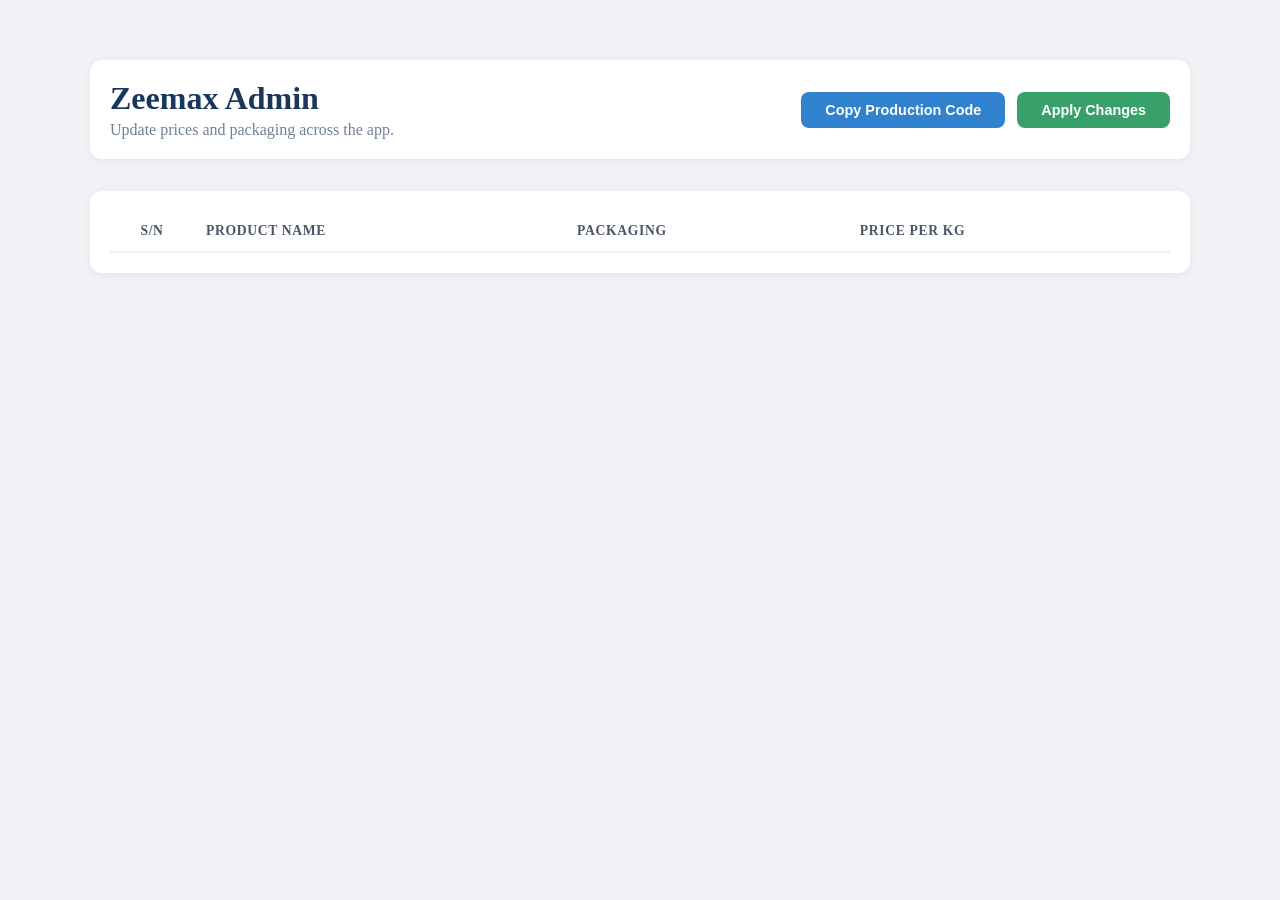
==== admin.html @ 17791daa "Move admin.html to root directory" ====
<!DOCTYPE html>
<html lang="en">
<head>
    <meta charset="UTF-8">
    <meta name="viewport" content="width=device-width, initial-scale=1.0">
    <title>Zeemax Admin - Price Manager</title>
    <link rel="stylesheet" href="styles.css">
    <style>
        body { padding-top: 2rem !important; background: #f0f2f5; }
        .admin-wrap { max-width: 1100px; margin: 0 auto; padding: 20px; }
        .admin-header { display: flex; justify-content: space-between; align-items: center; margin-bottom: 2rem; background: white; padding: 20px; border-radius: 12px; box-shadow: 0 2px 10px rgba(0,0,0,0.05); }
        .admin-table-container { background: white; padding: 20px; border-radius: 12px; box-shadow: 0 2px 10px rgba(0,0,0,0.05); overflow-x: auto; }
        table { width: 100%; border-collapse: collapse; }
        th { text-align: left; padding: 12px; border-bottom: 2px solid #edf2f7; color: #4a5568; font-size: 0.85rem; text-transform: uppercase; letter-spacing: 0.05em; }
        td { padding: 12px; border-bottom: 1px solid #edf2f7; vertical-align: middle; }
        .input-edit { width: 100%; padding: 8px 12px; border: 1px solid #e2e8f0; border-radius: 6px; font-size: 0.9rem; transition: border-color 0.2s; }
        .input-edit:focus { border-color: #3182ce; outline: none; box-shadow: 0 0 0 3px rgba(66, 153, 225, 0.15); }
        .admin-btns { display: flex; gap: 12px; }
        .btn { padding: 10px 24px; border-radius: 8px; font-weight: 700; cursor: pointer; transition: all 0.2s; border: none; font-size: 0.9rem; }
        .btn-save { background: #38a169; color: white; }
        .btn-save:hover { background: #2f855a; transform: translateY(-1px); }
        .btn-export { background: #3182ce; color: white; }
        .btn-export:hover { background: #2b6cb0; transform: translateY(-1px); }
    </style>
</head>
<body>
    <div class="admin-wrap">
        <header class="admin-header">
            <div>
                <h1 style="color: #1a365d; margin: 0;">Zeemax Admin</h1>
                <p style="color: #718096; margin: 4px 0 0;">Update prices and packaging across the app.</p>
            </div>
            <div class="admin-btns">
                <button id="export-btn" class="btn btn-export">Copy Production Code</button>
                <button id="save-btn" class="btn btn-save">Apply Changes</button>
            </div>
        </header>

        <div class="admin-table-container">
            <table>
                <thead>
                    <tr>
                        <th style="width: 60px; text-align: center;">S/N</th>
                        <th style="width: 35%;">Product Name</th>
                        <th>Packaging</th>
                        <th>Price per KG</th>
                    </tr>
                </thead>
                <tbody id="admin-list"></tbody>
            </table>
        </div>
    </div>
    <script type="module" src="admin.js"></script>
</body>
</html>
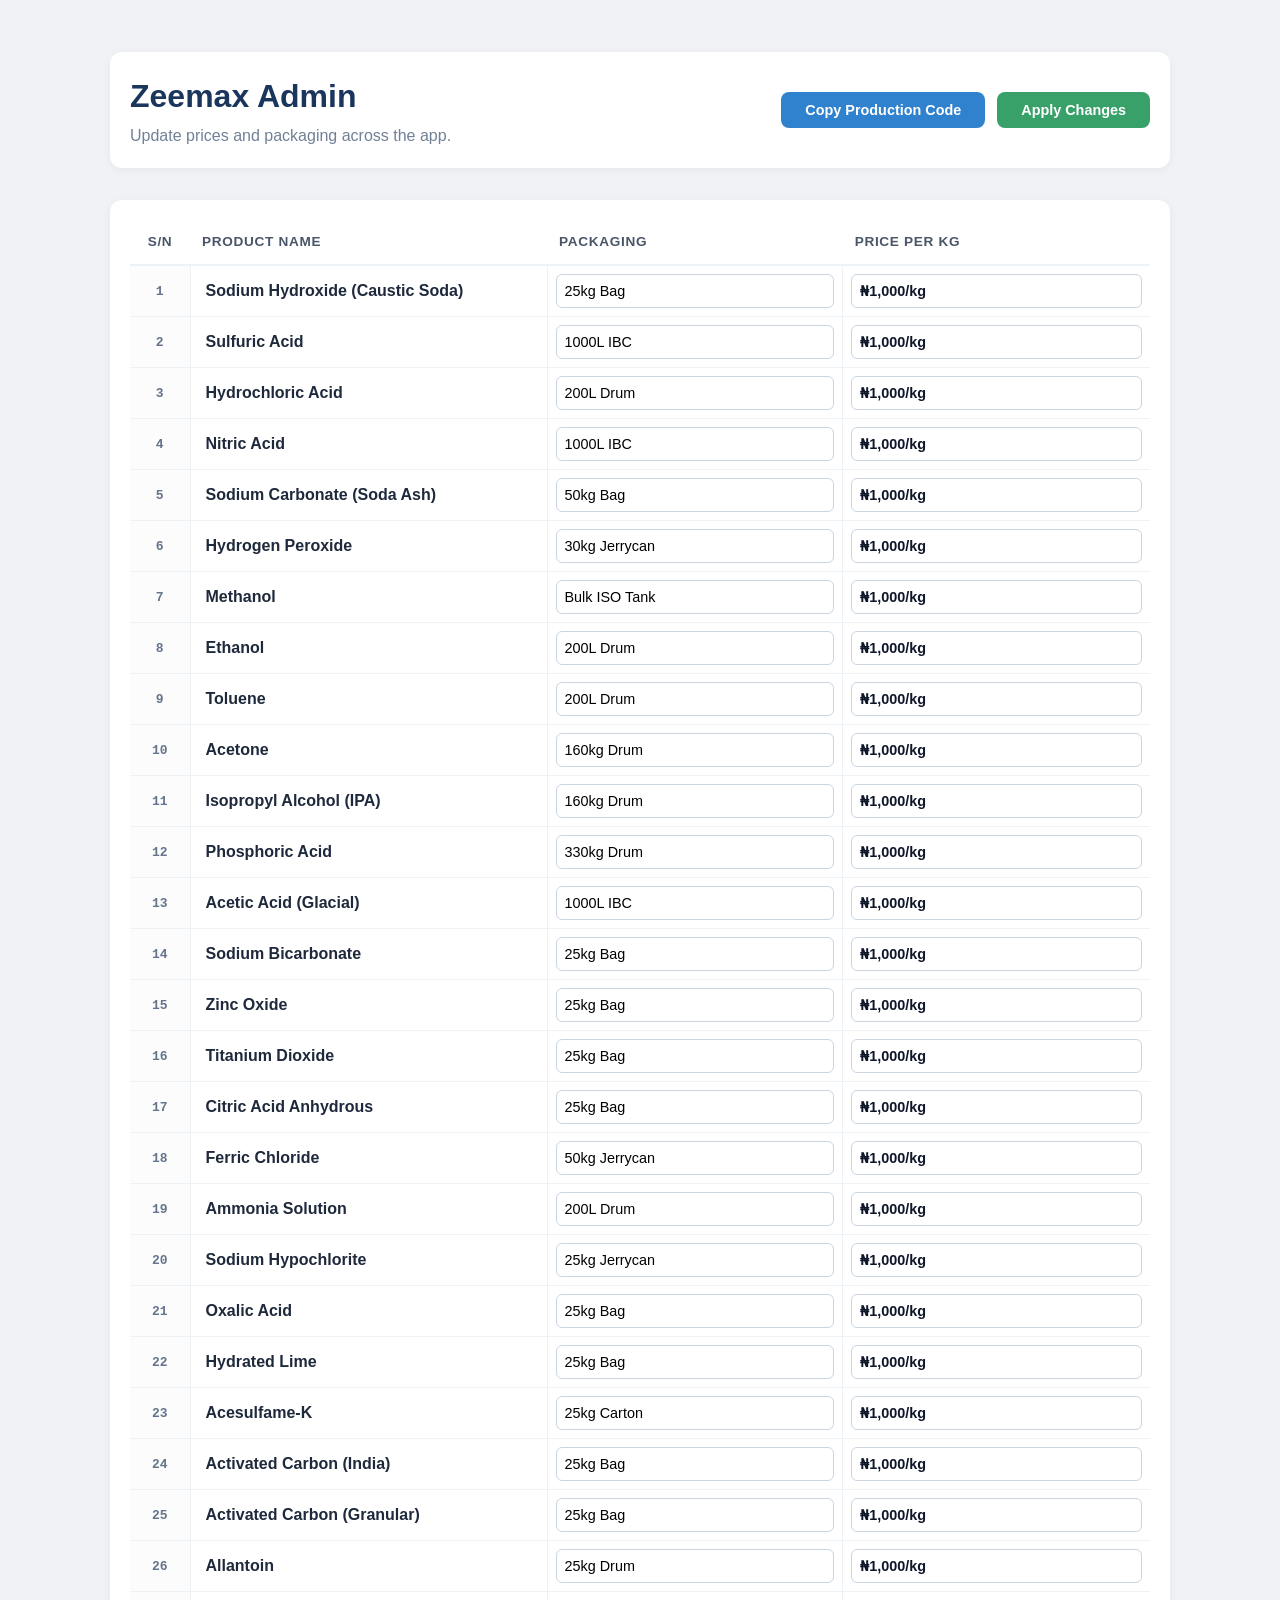
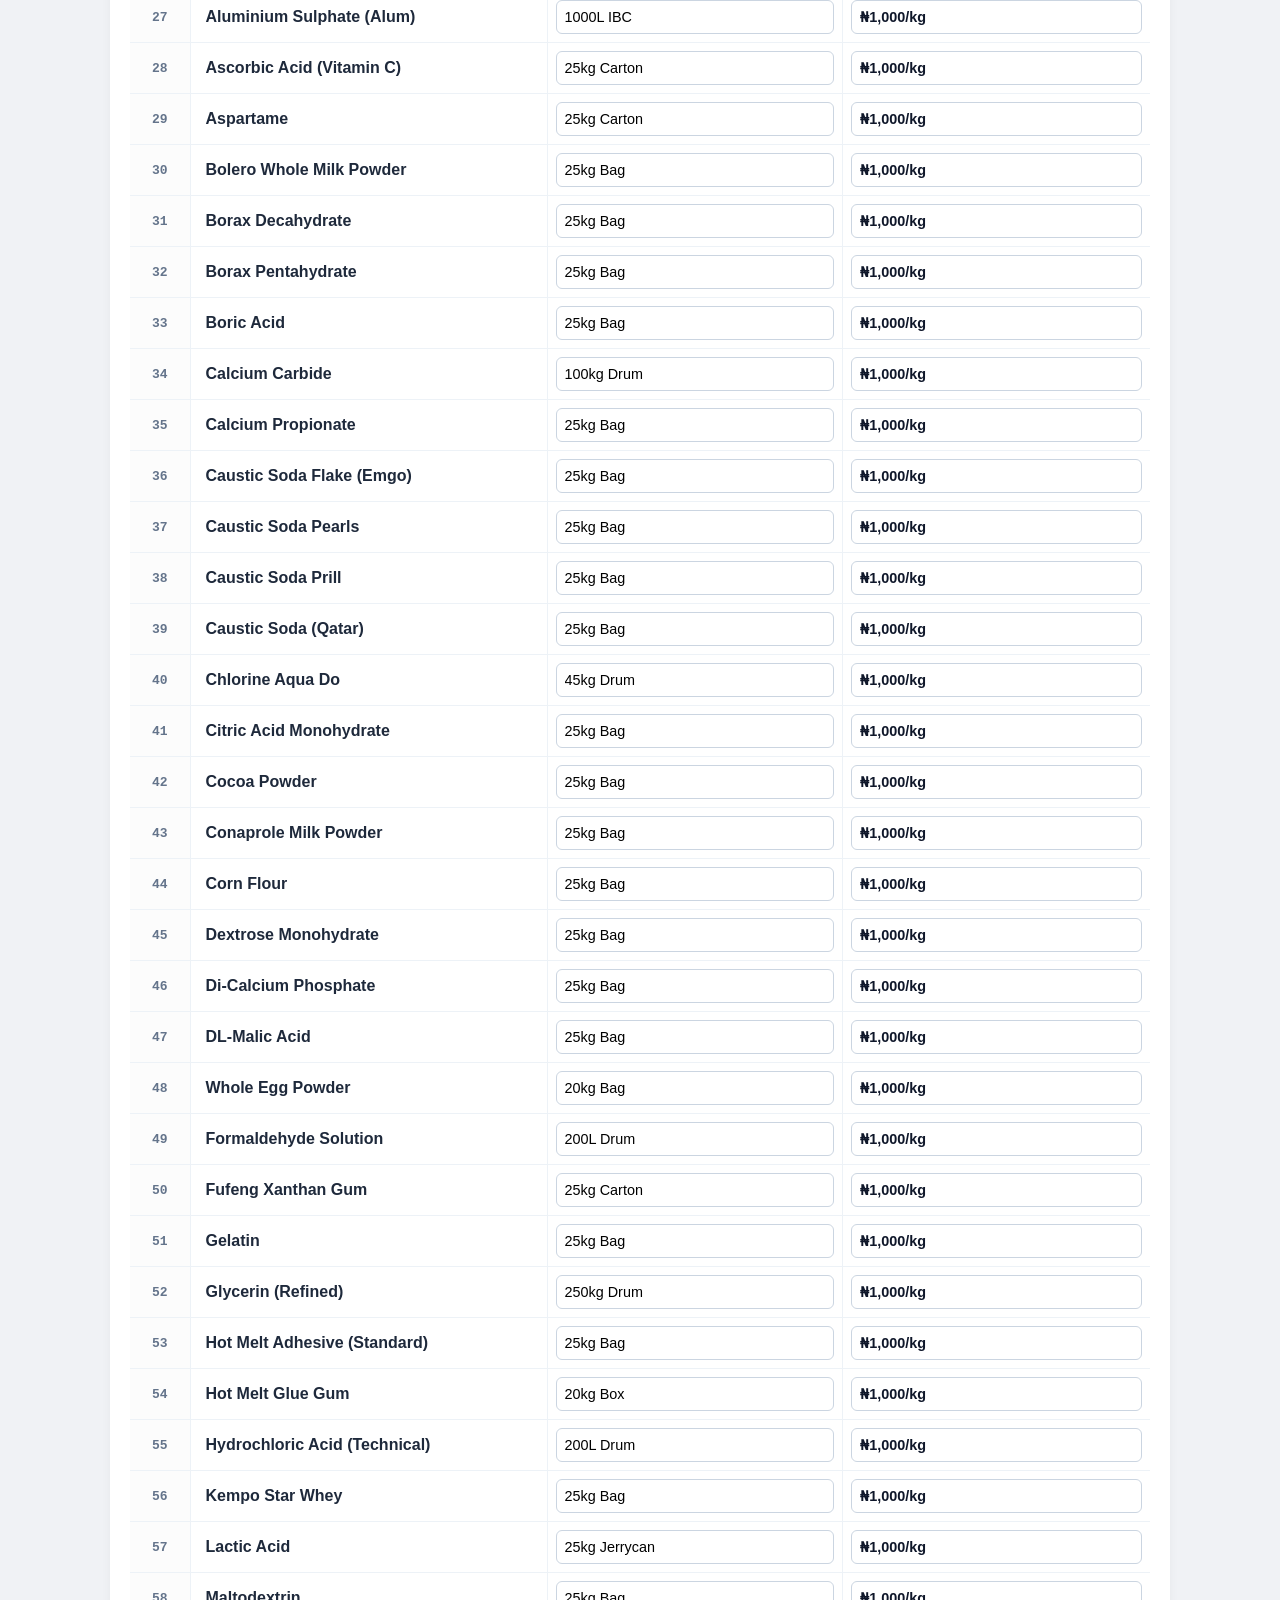
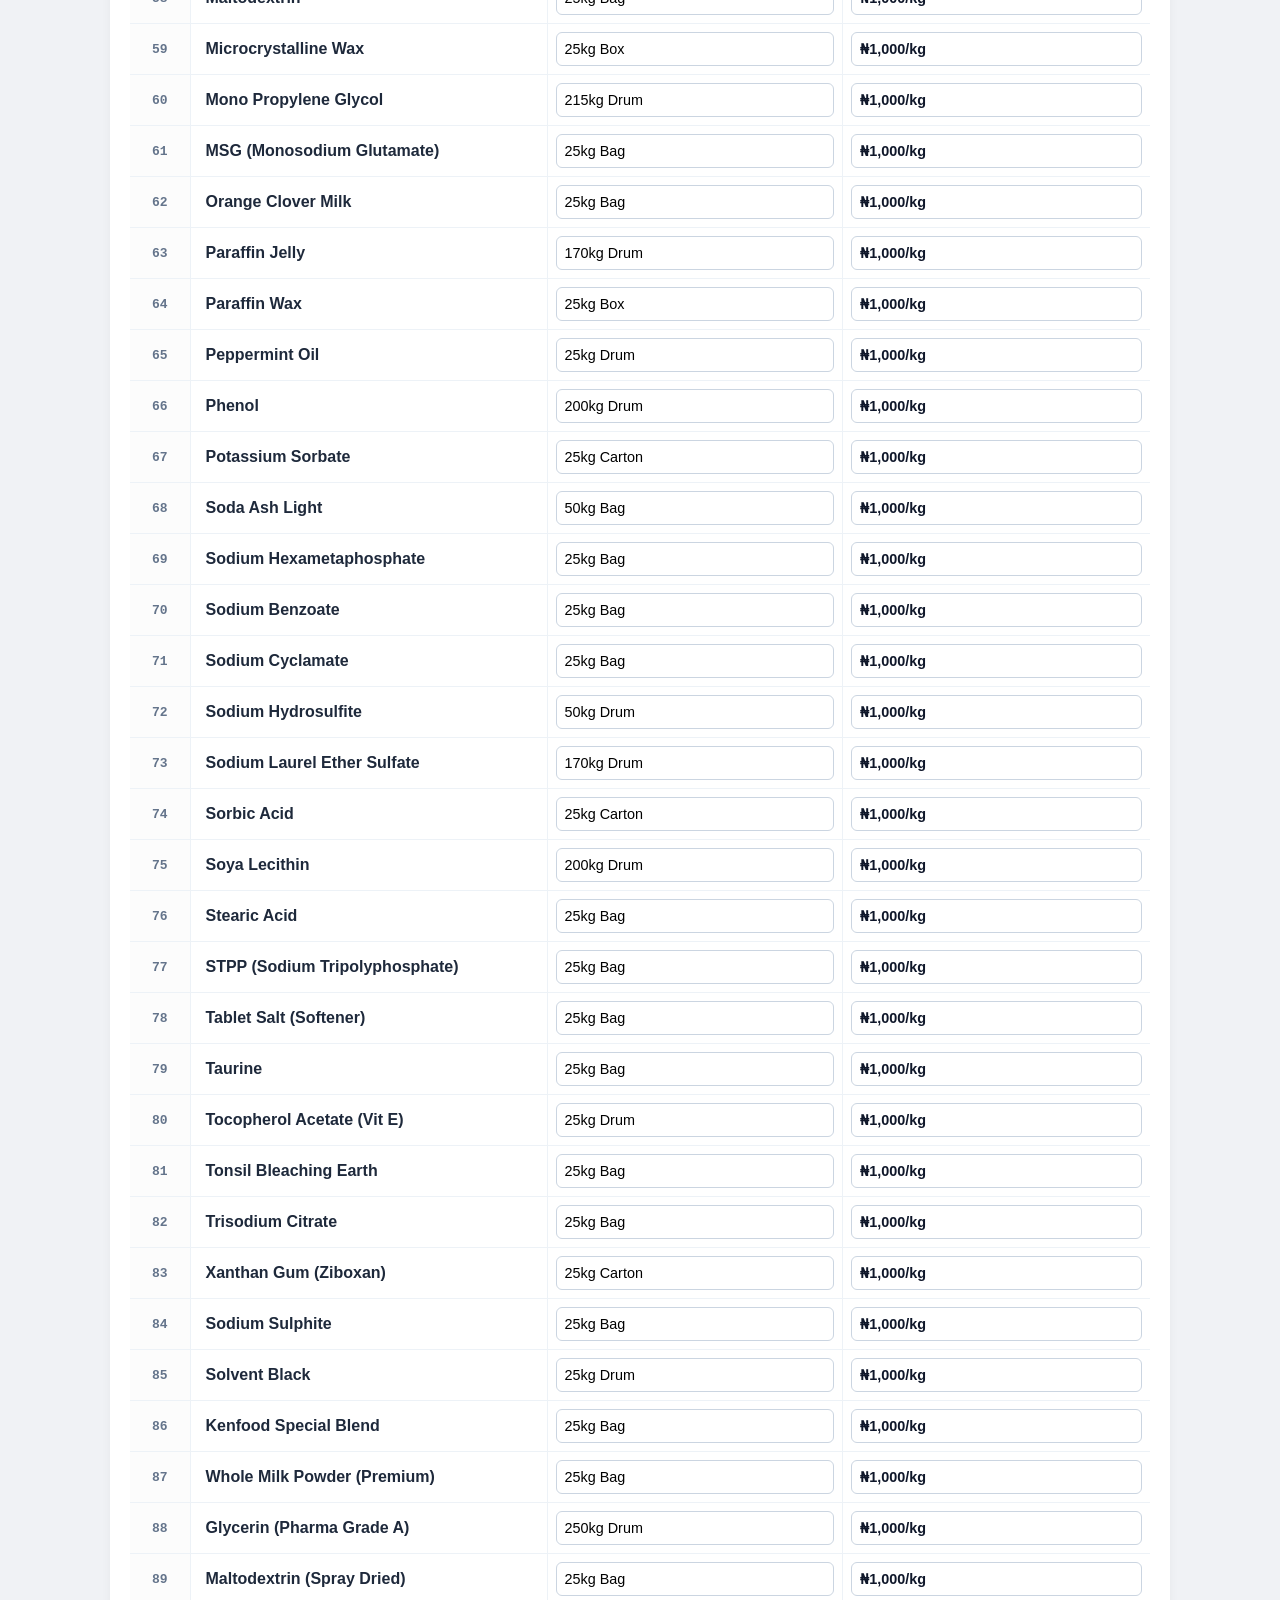
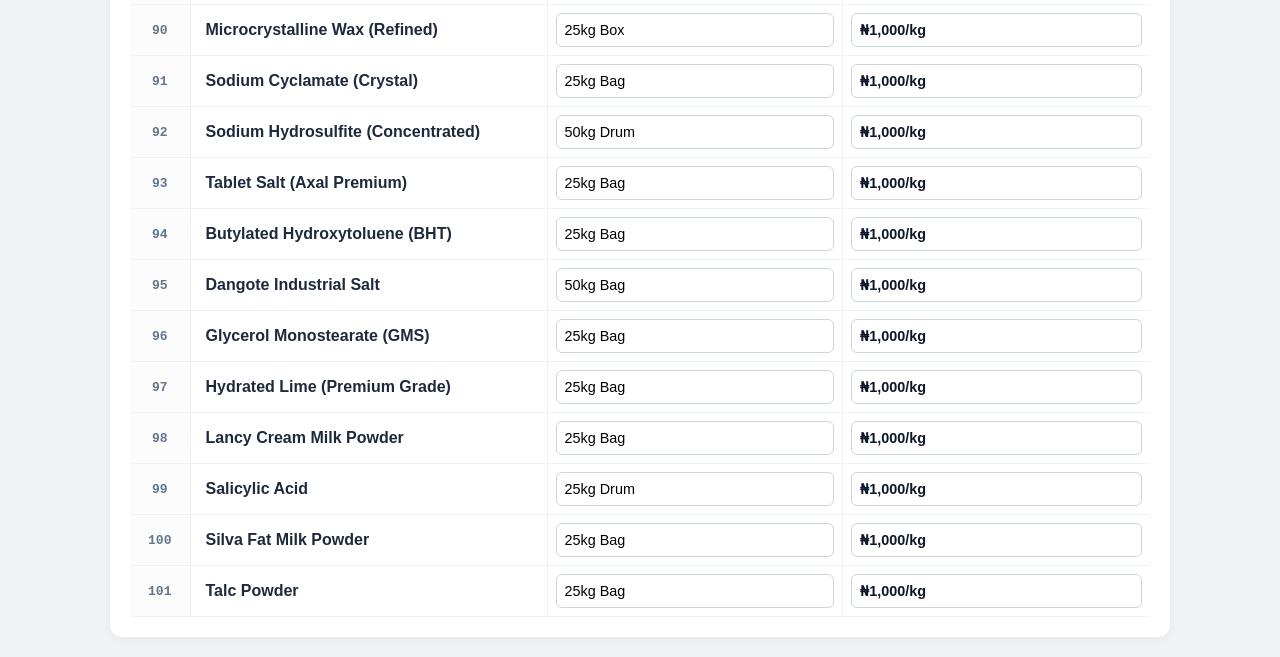
==== commit acc5061c: "admin reponsive" ====
--- a/admin.html
+++ b/admin.html
@@ -4,7 +4,7 @@
     <meta charset="UTF-8">
     <meta name="viewport" content="width=device-width, initial-scale=1.0">
     <title>Zeemax Admin - Price Manager</title>
-    <link rel="stylesheet" href="styles.css">
+    <link rel="stylesheet" href="./src/styles.css">
     <style>
         body { padding-top: 2rem !important; background: #f0f2f5; }
         .admin-wrap { max-width: 1100px; margin: 0 auto; padding: 20px; }
@@ -21,6 +21,57 @@
         .btn-save:hover { background: #2f855a; transform: translateY(-1px); }
         .btn-export { background: #3182ce; color: white; }
         .btn-export:hover { background: #2b6cb0; transform: translateY(-1px); }
+
+        /* Responsive Styles */
+        @media (max-width: 768px) {
+            .admin-header { 
+                flex-direction: column; 
+                align-items: stretch; 
+                text-align: center; 
+                gap: 1.5rem; 
+            }
+            .admin-btns { flex-direction: column; }
+            .btn { width: 100%; }
+            .admin-wrap { padding: 10px; }
+            .admin-table-container { padding: 12px; }
+            
+            /* Stacked Table Layout for Mobile */
+            table, thead, tbody, th, td, tr { display: block; }
+            thead tr { position: absolute; top: -9999px; left: -9999px; }
+            tr { 
+                border: 1px solid #e2e8f0; 
+                border-radius: 12px; 
+                margin-bottom: 1.5rem; 
+                background: white; 
+                overflow: hidden; 
+                box-shadow: 0 2px 8px rgba(0,0,0,0.04);
+            }
+            td { 
+                border: none !important; 
+                border-bottom: 1px solid #edf2f7 !important; 
+                position: relative; 
+                padding: 12px 15px 12px 40% !important; 
+                text-align: right !important;
+                min-height: 48px;
+                width: auto !important;
+                display: flex;
+                align-items: center;
+                justify-content: flex-end;
+            }
+            td:last-child { border-bottom: none !important; }
+            td:before { 
+                content: attr(data-label); 
+                position: absolute; 
+                left: 15px; 
+                width: 35%; 
+                text-align: left; 
+                font-weight: 800; 
+                color: #718096;
+                font-size: 0.65rem;
+                text-transform: uppercase;
+                letter-spacing: 0.05em;
+            }
+        }
     </style>
 </head>
 <body>
@@ -50,6 +101,6 @@
             </table>
         </div>
     </div>
-    <script type="module" src="admin.js"></script>
+    <script type="module" src="./src/admin.js"></script>
 </body>
 </html>
--- a/src/styles.css
+++ b/src/styles.css
@@ -0,0 +1,2459 @@
+ html {
+     scroll-behavior: smooth;
+ }
+
+ :root {
+     --primary-blue: #163352;
+     --accent-cyan: #00d4ff;
+     --text-light: #f8f9fa;
+     --text-dark: #333333;
+     --overlay-color: rgba(22, 51, 82, 0.85);
+     --navbar-dark: #33608b;
+     --ticker-bg: #163352;
+     --font-mono: 'SFMono-Regular', Consolas, 'Liberation Mono', Menlo, Courier, monospace;
+     /* New variable for monospace font */
+     --ticker-height: 2.22rem;
+     /* Desktop: 12px top + 0.72rem content + 12px bottom = 35.52px = 2.22rem */
+     --navbar-initial-height: 4.8rem;
+     /* Default initial height of the navbar for desktop */
+     --navbar-mobile-height: 4rem;
+     /* Adjusted for 2rem hamburger icon + padding */
+     --transition-speed: 0.3s;
+     --primary-color: #0f4c81;
+     --primary: #0f4c81;
+     /* Trustworthy industrial blue */
+     --accent-color: #00b4d8;
+     --text-main: #1e293b;
+     --text-muted: #64748b;
+     --bg-light: #f8fafc;
+     --card-bg: #ffffff;
+     --border-radius: 12px;
+     --transition: all 0.3s ease;
+     --border: #e2e8f0;
+     --amber: #f5a623;
+     --red: #ff4444;
+     --acid: #00f5ff;
+     --focus-ring: rgba(15, 76, 129, 0.2);
+ }
+
+ /* Base Reset */
+ * {
+     margin: 0;
+     padding: 0;
+     box-sizing: border-box;
+     font-family: 'Segoe UI', Roboto, Helvetica, Arial, sans-serif;
+ }
+
+ body {
+     background-color: var(--text-light);
+     color: var(--text-dark);
+     /* Adjusted to match the -1px overlap of the navbar to prevent white gaps */
+     padding-top: calc(var(--ticker-height) + var(--navbar-initial-height) - 1px);
+     overflow-x: hidden;
+     line-height: 1.5;
+     -webkit-font-smoothing: antialiased;
+ }
+
+ /* =========================================
+           Ticker Styles
+    ========================================= */
+ .ticker {
+     position: fixed;
+     top: 0;
+     left: 0;
+     width: 100%;
+     background: var(--ticker-bg);
+     /* The background color of the ticker */
+     /* Removed border-bottom to eliminate the line between ticker and navbar */
+     padding: 12px 0;
+     /* Desktop: 12px top and bottom */
+     overflow: hidden;
+     backdrop-filter: blur(14px);
+     z-index: 1001;
+     /* Ensure ticker is above the navbar */
+ }
+
+ .ticker-track {
+     display: flex;
+     gap: 0;
+     /* Gap is handled by ticker-item padding */
+     white-space: nowrap;
+     animation: tickerScroll 25s linear infinite;
+ }
+
+ .ticker-item {
+     display: flex;
+     align-items: center;
+     gap: 24px;
+     padding: 0 32px;
+     flex-shrink: 0;
+     /* Prevent items from shrinking */
+     font-family: var(--font-mono);
+     font-size: 0.72rem;
+     letter-spacing: 0.1em;
+     text-transform: uppercase;
+     color: var(--accent-cyan);
+     /* Using the existing accent color */
+     line-height: 1;
+     /* Ensure consistent content height */
+     font-weight: 700;
+     transition: font-size var(--transition-speed);
+ }
+
+ .ticker-item::after {
+     content: '◆';
+     /* Adds a diamond separator */
+     font-size: 0.5rem;
+ }
+
+ /* Keyframes for the continuous scrolling animation */
+ @keyframes tickerScroll {
+     0% {
+         transform: translateX(0%);
+     }
+
+     100% {
+         transform: translateX(-50%);
+         /* Scrolls half the track width for a seamless loop */
+     }
+ }
+
+ /* =========================================
+           Navigation Bar
+    ========================================= */
+ .navbar {
+     position: fixed;
+     top: calc(var(--ticker-height) - 1px);
+     /* Slight overlap to eliminate sub-pixel rendering gaps */
+     left: 0;
+     width: 100%;
+     display: flex;
+     justify-content: space-between;
+     align-items: center;
+     height: var(--navbar-initial-height);
+     padding: 0 5%;
+     z-index: 1000;
+     /* Navbar is below the ticker */
+     transition: background-color var(--transition-speed), padding var(--transition-speed), box-shadow var(--transition-speed);
+     background-color: var(--navbar-dark);
+     /* border-bottom: 1px solid rgba(0, 212, 255, 0.2); */
+     box-shadow: 0 4px 20px rgba(0, 212, 255, 0.15);
+     /* Cyan glow shorthand */
+ }
+
+ .navbar.scrolled {
+     background-color: var(--navbar-dark);
+     height: var(--navbar-mobile-height);
+     box-shadow: 0 8px 25px rgba(0, 212, 255, 0.3);
+     /* Enhanced glow on scroll */
+ }
+
+ .nav-brand {
+     display: flex;
+     align-items: center;
+     text-decoration: none;
+     color: var(--text-light);
+     font-size: clamp(1.4rem, 4vw, 1.8rem);
+     font-weight: 800;
+     gap: 0.5rem;
+     /* Adjust this value for desired spacing */
+     letter-spacing: 1px;
+ }
+
+ .nav-brand span {
+     color: var(--accent-cyan);
+ }
+
+ .nav-links {
+     display: flex;
+     list-style: none;
+     gap: 2rem;
+ }
+
+ .nav-links li a {
+     text-decoration: none;
+     color: rgba(255, 255, 255, 0.85);
+     font-weight: 500;
+     font-size: 1rem;
+     transition: color var(--transition-speed);
+     position: relative;
+ }
+
+ .nav-links li a::after {
+     content: '';
+     position: absolute;
+     width: 0;
+     height: 2px;
+     bottom: -5px;
+     left: 0;
+     background-color: var(--accent-cyan);
+     transition: width var(--transition-speed);
+ }
+
+ .nav-links li a:hover {
+     color: var(--text-light);
+ }
+
+ .nav-links li a:hover::after {
+     width: 100%;
+ }
+
+ .btn-quote {
+     background-color: transparent;
+     color: var(--accent-cyan);
+     border: 2px solid var(--accent-cyan);
+     padding: 0.6rem 1.5rem;
+     border-radius: 4px;
+     font-weight: 600;
+     cursor: pointer;
+     transition: all var(--transition-speed);
+ }
+
+ .nav-quote-mobile {
+     display: none;
+ }
+
+ .btn-quote:hover {
+     background-color: var(--accent-cyan);
+     color: var(--primary-blue);
+ }
+
+ /* Mobile Menu Toggle */
+ .hamburger {
+     display: none;
+     cursor: pointer;
+     color: var(--text-light);
+     font-size: 2rem;
+ }
+
+
+ /* =========================================
+           Hero Section
+    ========================================= */
+
+ .hero {
+     position: relative;
+     min-height: 70vh;
+     min-height: 450px;
+     display: flex;
+     align-items: center;
+     justify-content: flex-start;
+     padding: 0.5rem 5% 2rem;
+     min-height: calc(75dvh - var(--ticker-height) - var(--navbar-initial-height));
+     background: linear-gradient(135deg, var(--primary-blue) 0%, #1e3c72 100%);
+     /* If you have a real image, replace the background above with:
+               background: url('your-industrial-image.jpg') center/cover no-repeat; */
+     overflow: hidden;
+ }
+
+ .hero-layout {
+     position: relative;
+     z-index: 2;
+     width: min(1400px, 100%);
+     margin: 0 auto;
+     display: grid;
+     grid-template-columns: minmax(0, 1.2fr) minmax(320px, 440px);
+     gap: 32px;
+     align-items: start;
+ }
+
+ /* Optional abstract background pattern using pseudo-element */
+ .hero::before {
+     content: '';
+     position: absolute;
+     inset: 0;
+     /* Shorthand for top: 0, left: 0, width: 100%, height: 100% */
+     background-image:
+         radial-gradient(circle at 15% 50%, rgba(0, 212, 255, 0.08) 0%, transparent 50%),
+         radial-gradient(circle at 85% 30%, rgba(255, 255, 255, 0.03) 0%, transparent 40%);
+     pointer-events: none;
+     z-index: 1;
+ }
+
+ .hero-content {
+     max-width: 800px;
+     color: var(--text-light);
+ }
+
+ .hero-subtitle {
+     text-transform: uppercase;
+     letter-spacing: 3px;
+     font-size: 0.8rem;
+     font-weight: 600;
+     color: var(--accent-cyan);
+     padding-top: 0.35rem;
+     margin-bottom: 1rem;
+     display: block;
+ }
+
+ .hero-title {
+     font-size: clamp(2.5rem, 8vw, 4.5rem);
+     line-height: 1.1;
+     font-weight: 800;
+     margin-bottom: 1.5rem;
+ }
+
+ .hero-description {
+     font-size: clamp(1rem, 2.5vw, 1.2rem);
+     line-height: 1.6;
+     color: rgba(255, 255, 255, 0.8);
+     margin-bottom: 2.5rem;
+     max-width: 650px;
+ }
+
+ .hero-buttons {
+     display: flex;
+     gap: 1rem;
+ }
+
+ .quote-card {
+     background: rgba(255, 255, 255, 0.98);
+     border: 1px solid rgba(255, 255, 255, 0.22);
+     border-radius: 16px;
+     box-shadow: 0 22px 48px rgba(5, 18, 34, 0.24);
+     padding: 1.1rem;
+     color: var(--text-main);
+     backdrop-filter: blur(10px);
+     max-width: 390px;
+     justify-self: end;
+     margin-top: 1rem;
+ }
+
+ .quote-card-meta {
+     display: flex;
+     align-items: center;
+     gap: 0.55rem;
+     margin-bottom: 0.8rem;
+ }
+
+ .quote-meta-pill {
+     display: inline-flex;
+     align-items: center;
+     justify-content: center;
+     min-width: 48px;
+     min-height: 28px;
+     padding: 0 0.7rem;
+     border-radius: 999px;
+     background: var(--accent-cyan);
+     color: var(--primary-blue);
+     font-size: 0.75rem;
+     font-weight: 800;
+     letter-spacing: 0.08em;
+ }
+
+ .quote-meta-text {
+     color: var(--text-muted);
+     font-size: 0.82rem;
+     font-weight: 600;
+ }
+
+ .quote-card-header {
+     margin-bottom: 0.85rem;
+ }
+
+ .quote-card-title {
+     font-size: clamp(1.35rem, 2.2vw, 1.7rem);
+     line-height: 1.1;
+     margin-bottom: 0.4rem;
+     color: #0f2741;
+ }
+
+ .quote-form {
+     display: grid;
+     gap: 0.72rem;
+ }
+
+ .quote-form-grid {
+     display: grid;
+     grid-template-columns: repeat(2, minmax(0, 1fr));
+     gap: 0.72rem;
+ }
+
+ .quote-field {
+     display: grid;
+     gap: 0.32rem;
+ }
+
+ .quote-field span {
+     font-size: 0.74rem;
+     font-weight: 700;
+     color: #163352;
+     letter-spacing: 0.03em;
+ }
+
+ .quote-field input,
+ .quote-field textarea {
+     width: 100%;
+     border: 1px solid var(--border);
+     border-radius: 9px;
+     padding: 0.72rem 0.82rem;
+     font-size: 0.9rem;
+     color: var(--text-main);
+     background: #ffffff;
+     outline: none;
+     transition: border-color 0.2s ease, box-shadow 0.2s ease, transform 0.2s ease;
+ }
+
+ .quote-field textarea {
+     resize: vertical;
+     min-height: 88px;
+ }
+
+ .quote-field input::placeholder,
+ .quote-field textarea::placeholder {
+     color: #94a3b8;
+ }
+
+ .quote-field input:focus,
+ .quote-field textarea:focus {
+     border-color: var(--primary);
+     box-shadow: 0 0 0 3px rgba(15, 76, 129, 0.1);
+ }
+
+ .quote-submit {
+     border: none;
+     border-radius: 999px;
+     padding: 0.82rem 1.1rem;
+     font-size: 0.9rem;
+     font-weight: 700;
+     color: var(--primary-blue);
+     background: linear-gradient(135deg, var(--accent-cyan) 0%, #7ceeff 100%);
+     cursor: pointer;
+     transition: transform 0.2s ease, box-shadow 0.2s ease;
+ }
+
+ .quote-submit:hover {
+     transform: translateY(-1px);
+     box-shadow: 0 12px 24px rgba(0, 212, 255, 0.28);
+ }
+
+ .contact-dock {
+     position: fixed;
+     right: 16px;
+     top: 50%;
+     transform: translateY(-50%);
+     z-index: 1100;
+     display: grid;
+     gap: 6px;
+ }
+
+ .contact-dock-link {
+     display: flex;
+     align-items: center;
+     justify-content: center;
+     width: 42px;
+     min-height: 42px;
+     border-radius: 12px;
+     background: rgba(16, 34, 56, 0.92);
+     color: #ffffff;
+     text-decoration: none;
+     box-shadow: 0 10px 18px rgba(5, 18, 34, 0.18);
+     transition: transform 0.2s ease, background 0.2s ease;
+ }
+
+ .contact-dock-link svg {
+     width: 80%;
+     height: 80%;
+     max-width: 24px;
+     max-height: 24px;
+     stroke: currentColor;
+     stroke-width: 1.9;
+     fill: none;
+     stroke-linecap: round;
+     stroke-linejoin: round;
+ }
+
+ .contact-dock-whatsapp svg {
+     width: 88%;
+     height: 88%;
+     max-width: 26px;
+     max-height: 26px;
+ }
+
+ .contact-dock-rfq-text {
+     font-size: 0.72rem;
+     font-weight: 800;
+     letter-spacing: 0.06em;
+     background: linear-gradient(135deg, var(--accent-cyan) 0%, #7ceeff 100%);
+     color: var(--primary-blue); /* This is the RFQ button, not WhatsApp */
+ }
+
+ .contact-dock-link:hover {
+     transform: translateX(-3px);
+     background: #0f4c81;
+ }
+
+ .contact-dock-rfq {
+     background: linear-gradient(135deg, var(--accent-cyan) 0%, #7ceeff 100%);
+     color: var(--primary-blue);
+ }
+
+ .contact-dock-whatsapp {
+     background: linear-gradient(135deg, #25D366 0%, #128C7E 100%);
+     color: #ffffff;
+ }
+
+ .contact-dock-top {
+     background: #5f7388;
+ }
+
+ .app-modal {
+     position: fixed;
+     inset: 0;
+     z-index: 1500;
+     display: grid;
+     place-items: center;
+     padding: 1.25rem;
+     opacity: 0;
+     visibility: hidden;
+     pointer-events: none;
+     transition: opacity 0.25s ease, visibility 0.25s ease;
+ }
+
+ .app-modal.is-open {
+     opacity: 1;
+     visibility: visible;
+     pointer-events: auto;
+ }
+
+ .app-modal-backdrop {
+     position: absolute;
+     inset: 0;
+     background:
+         radial-gradient(circle at top, rgba(0, 212, 255, 0.18), transparent 35%),
+         rgba(5, 18, 34, 0.7);
+     backdrop-filter: blur(10px);
+ }
+
+ .app-modal-panel {
+     position: relative;
+     width: min(100%, 460px);
+     padding: 1.5rem;
+     border: 1px solid rgba(124, 238, 255, 0.18);
+     border-radius: 22px;
+     background:
+         linear-gradient(180deg, rgba(255, 255, 255, 0.97), rgba(240, 248, 255, 0.96)),
+         #ffffff;
+     box-shadow:
+         0 30px 80px rgba(5, 18, 34, 0.28),
+         0 0 0 1px rgba(0, 212, 255, 0.08);
+     transform: translateY(18px) scale(0.98);
+     transition: transform 0.25s ease;
+ }
+
+ .app-modal.is-open .app-modal-panel {
+     transform: translateY(0) scale(1);
+ }
+
+ .app-modal-close {
+     position: absolute;
+     top: 0.85rem;
+     right: 0.85rem;
+     width: 40px;
+     height: 40px;
+     border: 0;
+     border-radius: 999px;
+     background: rgba(15, 39, 65, 0.08);
+     color: #0f2741;
+     font-size: 1.4rem;
+     cursor: pointer;
+     transition: background 0.2s ease, transform 0.2s ease;
+ }
+
+ .app-modal-close:hover {
+     background: rgba(15, 39, 65, 0.14);
+     transform: rotate(90deg);
+ }
+
+ .app-modal-badge {
+     display: inline-flex;
+     align-items: center;
+     justify-content: center;
+     min-height: 34px;
+     padding: 0 0.9rem;
+     margin-bottom: 1rem;
+     border-radius: 999px;
+     background: linear-gradient(135deg, var(--accent-cyan) 0%, #7ceeff 100%);
+     color: var(--primary-blue);
+     font-size: 0.78rem;
+     font-weight: 800;
+     letter-spacing: 0.08em;
+     text-transform: uppercase;
+ }
+
+ .app-modal-title {
+     margin-bottom: 0.55rem;
+     color: #0f2741;
+     font-size: clamp(1.45rem, 3vw, 1.9rem);
+     line-height: 1.05;
+ }
+
+ .app-modal-message {
+     margin-bottom: 1.2rem;
+     color: var(--text-muted);
+     font-size: 0.98rem;
+     line-height: 1.65;
+ }
+
+ .app-modal-actions {
+     display: flex;
+     gap: 0.75rem;
+     justify-content: flex-end;
+ }
+
+ .app-modal-button {
+     min-width: 120px;
+     border-radius: 999px;
+     padding: 0.82rem 1.1rem;
+     font-size: 0.9rem;
+     font-weight: 700;
+     cursor: pointer;
+     transition: transform 0.2s ease, box-shadow 0.2s ease, background 0.2s ease;
+ }
+
+ .app-modal-button:hover {
+     transform: translateY(-1px);
+ }
+
+ .app-modal-button-secondary {
+     border: 1px solid rgba(15, 76, 129, 0.15);
+     background: #ffffff;
+     color: #0f2741;
+ }
+
+ .app-modal-button-primary {
+     border: none;
+     background: linear-gradient(135deg, var(--accent-cyan) 0%, #7ceeff 100%);
+     color: var(--primary-blue);
+     box-shadow: 0 12px 24px rgba(0, 212, 255, 0.18);
+ }
+
+ .btn-primary {
+     background-color: var(--accent-cyan);
+     color: var(--primary-blue);
+     border: none;
+     padding: 0.75rem 1.8rem;
+     font-size: 0.9rem;
+     font-weight: 700;
+     border-radius: 4px;
+     cursor: pointer;
+     transition: transform 0.2s, box-shadow 0.2s;
+     text-decoration: none;
+     display: inline-flex;
+     align-items: center;
+     justify-content: center;
+ }
+
+ .btn-primary:hover {
+     transform: translateY(-2px);
+     box-shadow: 0 6px 15px rgba(0, 212, 255, 0.3);
+ }
+
+ .btn-secondary {
+     background-color: transparent;
+     color: var(--text-light);
+     border: 2px solid rgba(255, 255, 255, 0.3);
+     padding: 0.75rem 1.8rem;
+     font-size: 0.9rem;
+     font-weight: 600;
+     border-radius: 4px;
+     cursor: pointer;
+     transition: all var(--transition-speed);
+ }
+
+ .btn-secondary:hover {
+     border-color: var(--text-light);
+     background-color: rgba(255, 255, 255, 0.1);
+ }
+
+ /* =========================================
+           Search Bar
+    ========================================= */
+
+ /* Search bar for desktop */
+
+ .search-bar {
+     display: none;
+ }
+
+ .search-container {
+     max-width: 700px;
+     margin: 1rem 0px;
+     position: relative;
+ }
+
+ .product-search-form {
+     display: flex;
+     align-items: center;
+     background: #ffffff;
+     border: 1px solid var(--border);
+     border-radius: 8px;
+     box-shadow: 0 2px 10px rgba(0, 0, 0, 0.02);
+     transition: all 0.3s ease;
+ }
+
+ .product-search-form:focus-within {
+     border-color: var(--primary);
+     box-shadow: 0 0 0 3px var(--focus-ring);
+ }
+
+ .product-search-form.is-open {
+     border-bottom-left-radius: 0;
+     border-bottom-right-radius: 0;
+ }
+
+ /* Text Input */
+ .search-input {
+     flex-grow: 1;
+     border: none;
+     padding: 0.55rem 1rem;
+     font-size: 1rem;
+     color: var(--text-main);
+     outline: none;
+     background: transparent;
+ }
+
+ .search-input::placeholder {
+     color: #94a3b8;
+ }
+
+ /* Submit Button */
+ .search-button {
+     background: var(--primary);
+     color: #ffffff;
+     border: none;
+     border-radius: 0 8px 8px 0;
+     padding: 0.55rem 1.25rem;
+     height: 100%;
+     display: flex;
+     align-items: center;
+     justify-content: center;
+     cursor: pointer;
+     transition: background 0.2s ease;
+     align-self: stretch;
+     /* Makes button fill the height of the container */
+ }
+
+ .search-btn-svg {
+     width: 1.5rem;
+     height: 1.5rem;
+     font-size: .5rem;
+ }
+
+ .search-button:hover {
+     background: #0b3b66;
+ }
+
+
+ /* =========================================
+           Search Suggestions
+    ========================================= */
+ .suggestions-box {
+     position: absolute;
+     top: 100%;
+     left: 0;
+     width: 100%;
+     color: var(--primary);
+     background-color: var(--card-bg);
+     border: 1px solid var(--border);
+     border-top: none;
+     border-radius: 0 0 8px 8px;
+     box-shadow: 0 10px 25px rgba(0, 0, 0, 0.1);
+     z-index: 1000;
+     max-height: 300px;
+     overflow-y: auto;
+     overflow-x: hidden;
+     display: none;
+ }
+
+ .suggestion-item {
+     padding: 0.8rem 1.2rem;
+     border-bottom: 1px solid var(--border);
+     transition: background-color 0.2s ease;
+     display: flex;
+     align-items: center;
+     justify-content: space-between;
+     gap: 1rem;
+     cursor: pointer;
+     /* Changes cursor to palm/hand icon */
+     white-space: nowrap;
+     overflow: hidden;
+ }
+
+ .suggestion-item:hover {
+     background-color: var(--bg-light);
+ }
+
+ .suggestion-item.is-active {
+     background-color: var(--bg-light);
+ }
+
+ .suggestion-item:first-child {
+     border-top-left-radius: 0;
+     border-top-right-radius: 0;
+ }
+
+ .suggestion-item:last-child {
+     border-bottom: none;
+     border-bottom-left-radius: 8px;
+     border-bottom-right-radius: 8px;
+ }
+
+ /* =========================================
+           Products Section
+    ========================================= */
+ .container {
+     max-width: 1400px;
+     margin: 0 auto;
+     padding: 40px 20px;
+ }
+
+ .products-layout {
+     display: grid;
+     grid-template-columns: minmax(260px, 300px) minmax(0, 1fr);
+     gap: 24px;
+     align-items: start;
+ }
+
+ .section-title {
+     font-size: 2rem;
+     color: var(--primary-color);
+ }
+
+ .section-heading {
+     display: flex;
+     align-items: end;
+     justify-content: space-between;
+     gap: 1rem;
+     flex-wrap: wrap;
+     margin-bottom: 1rem;
+ }
+
+ .section-subtitle {
+     max-width: 760px;
+     color: var(--text-muted);
+     font-size: 1rem;
+     margin-top: 0.5rem;
+ }
+
+ [data-page="home"] .section-subtitle,
+ [data-page="home"] .results-count,
+ [data-page="home"] .catalog-view-all {
+     display: none;
+ }
+
+ [data-page="home"] .section-heading {
+     flex-direction: column;
+     align-items: center;
+     text-align: center;
+ }
+
+ [data-page="home"] .catalog-top-actions {
+     justify-content: center;
+     width: 100%;
+     margin-top: 1rem;
+ }
+
+ .catalog-top-actions {
+     display: flex;
+     align-items: center;
+     gap: 0.85rem;
+     flex-wrap: wrap;
+ }
+
+ .results-count {
+     display: inline-flex;
+     align-items: center;
+     min-height: 42px;
+     padding: 0 1rem;
+     border-radius: 999px;
+     background: rgba(15, 76, 129, 0.08);
+     color: var(--primary);
+     font-weight: 700;
+     white-space: nowrap;
+ }
+
+.catalog-link {
+    display: none;
+}
+
+.catalog-view-all {
+    display: inline-flex;
+     align-items: center;
+     justify-content: center;
+     text-decoration: none;
+     color: var(--primary);
+     font-weight: 700;
+ }
+
+ .catalog-view-all {
+     min-height: 42px;
+     padding: 0 1rem;
+     border-radius: 999px;
+     border: 1px solid rgba(15, 76, 129, 0.14);
+     background: #ffffff;
+ }
+
+ .product-grid {
+     display: grid;
+     grid-template-columns: repeat(auto-fill, minmax(280px, 1fr));
+     gap: 12px;
+ }
+
+ .category-sidebar {
+     width: 100%;
+     max-width: 300px;
+     background: #ffffff;
+     border: 1px solid var(--border);
+     border-radius: 8px;
+     overflow: hidden;
+     box-shadow: 0 2px 10px rgba(0, 0, 0, 0.02);
+     position: sticky;
+     top: calc(var(--ticker-height) + var(--navbar-mobile-height) + 1.5rem);
+ }
+
+ .category-title {
+     background: var(--primary);
+     color: #ffffff;
+     padding: 16px 20px;
+     display: flex;
+     align-items: center;
+     gap: 12px;
+     font-size: 1.1rem;
+ }
+
+ .main-category-list {
+     list-style: none;
+     margin: 0;
+     padding: 0;
+ }
+
+ .category-item {
+     border-bottom: 1px solid var(--border);
+ }
+
+ .category-item:last-child {
+     border-bottom: none;
+ }
+
+ .category-header {
+     padding: 14px 20px;
+     display: flex;
+     justify-content: space-between;
+     align-items: center;
+     cursor: pointer;
+     background: #ffffff;
+     transition: background 0.2s ease;
+     font-weight: 600;
+     color: var(--text-main);
+ }
+
+ .category-header:hover {
+     background: var(--hover-bg);
+ }
+
+ .toggle-icon {
+     font-size: 1.2rem;
+     color: var(--text-muted);
+     transition: transform 0.3s ease;
+ }
+
+ .sub-category-list {
+     max-height: 0;
+     overflow: hidden;
+     background: var(--bg-light);
+     transition: max-height 0.3s ease-out;
+ }
+
+ .sub-link {
+     display: block;
+     padding: 10px 20px 10px 40px;
+     color: var(--text-muted);
+     text-decoration: none;
+     font-size: 0.95rem;
+     border-bottom: 1px solid #eef2f6;
+     transition: all 0.2s ease;
+ }
+
+ .sub-link:last-child {
+     border-bottom: none;
+ }
+
+ .sub-link:hover {
+     color: var(--primary);
+     background: #e2e8f0;
+     padding-left: 45px;
+ }
+
+ .category-item.active .sub-category-list {
+     max-height: 400px;
+     transition: max-height 0.4s ease-in;
+ }
+
+ .category-item.active .category-header {
+     color: var(--primary);
+ }
+
+ .category-item.active .toggle-icon {
+     transform: rotate(45deg);
+     color: var(--primary);
+ }
+
+ .catalog-quote-cta {
+     padding: 18px 20px 20px;
+     background: linear-gradient(180deg, #f8fbff 0%, #eef6fd 100%);
+     border-top: 1px solid var(--border);
+     display: grid;
+     gap: 12px;
+ }
+
+ .catalog-quote-text {
+     margin: 0;
+     color: var(--text-main);
+     font-size: 0.98rem;
+     font-weight: 700;
+ }
+
+ .catalog-quote-button {
+     display: inline-flex;
+     align-items: center;
+     justify-content: center;
+     width: 100%;
+     min-height: 44px;
+     padding: 0.75rem 1rem;
+     border-radius: 10px;
+     background: var(--primary);
+     color: #ffffff;
+     text-decoration: none;
+     font-weight: 700;
+     transition: transform 0.2s ease, box-shadow 0.2s ease, background 0.2s ease;
+ }
+
+ .catalog-quote-button:hover {
+     background: #0b3b66;
+     transform: translateY(-1px);
+     box-shadow: 0 12px 22px rgba(15, 76, 129, 0.18);
+ }
+
+ .product-card {
+     background-color: var(--card-bg);
+     border-radius: var(--border-radius);
+     overflow: hidden;
+     box-shadow: 0 4px 15px rgba(0, 0, 0, 0.05);
+     transition: var(--transition);
+     display: flex;
+     flex-direction: column;
+     border: 1px solid var(--border);
+     min-height: 380px;
+     scroll-margin-top: calc(var(--ticker-height) + var(--navbar-mobile-height) + 2rem);
+ }
+
+ .product-card:hover {
+     transform: translateY(-8px);
+     box-shadow: 0 12px 24px rgba(15, 76, 129, 0.15);
+ }
+
+ .card-image-wrapper {
+     height: 250px;
+     background: linear-gradient(135deg, #edf5ff 0%, #d8e9fb 100%);
+     display: flex;
+     align-items: center;
+     justify-content: center;
+     position: relative;
+     overflow: hidden;
+     border-bottom: 1px solid var(--border);
+ }
+
+ .card-image-wrapper::before {
+     content: '🧪';
+     font-size: 4rem;
+     opacity: 0.5;
+ }
+
+ .card-content {
+     padding: 1.5rem;
+     flex-grow: 1;
+     display: flex;
+     flex-direction: column;
+     gap: 0.5rem;
+ }
+
+ .card-image-wrapper::after {
+     content: '';
+     position: absolute;
+     inset: 18px;
+     border: 1px dashed rgba(15, 76, 129, 0.18);
+     border-radius: 16px;
+     opacity: 1;
+ }
+
+ .hazard-badges {
+     display: flex;
+     gap: 0.5rem;
+     flex-wrap: wrap;
+ }
+
+ .hazard-badge {
+     padding: 0.25rem 0.6rem;
+     border-radius: 999px;
+     font-size: 0.68rem;
+     font-weight: 700;
+     text-transform: uppercase;
+     letter-spacing: 0.06em;
+ }
+
+ .hazard-flammable {
+     background: rgba(245, 166, 35, 0.1);
+     color: var(--amber);
+     border: 1px solid rgba(245, 166, 35, 0.2);
+ }
+
+ .hazard-corrosive {
+     background: rgba(255, 68, 68, 0.08);
+     color: var(--red);
+     border: 1px solid rgba(255, 68, 68, 0.15);
+ }
+
+ .hazard-toxic {
+     background: rgba(186, 0, 255, 0.08);
+     color: #a855f7;
+     border: 1px solid rgba(186, 0, 255, 0.15);
+ }
+
+ .hazard-non {
+     background: rgba(0, 245, 255, 0.06);
+     color: var(--acid);
+     border: 1px solid rgba(0, 245, 255, 0.15);
+ }
+
+ .hazard-oxidizing {
+     background: rgba(37, 99, 235, 0.12);
+     color: #2563eb;
+     border: 1px solid rgba(37, 99, 235, 0.2);
+ }
+
+ /* Product Description */
+ .product-description {
+     font-size: 0.92rem;
+     color: #64748b;
+     line-height: 1.6;
+     overflow: hidden;
+     text-overflow: ellipsis;
+     display: -webkit-box;
+     -webkit-line-clamp: 3;
+     line-clamp: 3;
+     -webkit-box-orient: vertical;
+     max-height: calc(1.55rem * 3);
+ }
+
+ .product-name,
+ .product-title {
+     font-size: 1.25rem;
+     line-height: 1.3;
+     color: #1e293b;
+     font-weight: 700;
+     white-space: nowrap;
+     overflow: hidden;
+     text-overflow: ellipsis;
+ }
+
+ .product-meta {
+     display: grid;
+     gap: 0.75rem;
+ }
+
+ .meta-item {
+     display: flex;
+     align-items: flex-start;
+     justify-content: space-between;
+     gap: 1rem;
+     padding-bottom: 0.25rem;
+     border-bottom: 1px dashed rgba(15, 76, 129, 0.12);
+ }
+
+ .meta-label {
+     font-size: 0.76rem;
+     font-weight: 700;
+     color: var(--text-muted);
+     text-transform: uppercase;
+     letter-spacing: 0.08em;
+ }
+
+ .meta-value {
+     font-size: 0.92rem;
+     color: var(--text-main);
+     font-weight: 600;
+     text-align: right;
+ }
+
+ .product-footer {
+     display: flex;
+     align-items: center;
+     justify-content: space-between;
+     padding-top: 0.75rem;
+     margin-top: auto;
+     gap: 1rem;
+ }
+
+ .price-label {
+     font-size: 0.78rem;
+     color: var(--text-muted);
+     text-transform: uppercase;
+     letter-spacing: 0.08em;
+ }
+
+ .btn-action {
+     background-color: var(--primary-color);
+     color: #fff;
+     border: none;
+     padding: 0.5rem 1.25rem;
+     border-radius: 6px;
+     cursor: pointer;
+     transition: transform 0.2s ease, background 0.2s ease;
+     white-space: nowrap;
+     box-shadow: 0 4px 12px rgba(15, 76, 129, 0.2);
+ }
+
+ .btn-action:hover {
+     background: var(--accent-color);
+     transform: translateY(-1px);
+ }
+
+ /* =========================================
+           Responsive Design
+    ========================================= */
+
+ @keyframes fadeInDown {
+     from {
+         opacity: 0;
+         transform: translateY(-20px);
+     }
+
+     to {
+         opacity: 1;
+         transform: translateY(0);
+     }
+ }
+
+ @media (max-width: 992px) {
+     :root {
+         --navbar-initial-height: var(--navbar-mobile-height);
+     }
+
+     .hero-layout {
+         grid-template-columns: 1fr;
+         gap: 24px;
+     }
+
+     .hero-content {
+         max-width: none;
+     }
+
+     .quote-card {
+         max-width: 460px;
+         justify-self: start;
+         margin-top: 0;
+     }
+
+     .hero-subtitle {
+         margin-top: 0;
+     }
+
+     .hero-title {
+         font-size: 3.5rem;
+     }
+
+     .nav-links {
+         gap: 1rem;
+     }
+
+     .navbar {
+         height: var(--navbar-mobile-height);
+     }
+ }
+
+ @media (max-width: 768px) {
+     :root {
+         --navbar-initial-height: var(--navbar-mobile-height);
+         --ticker-height: 2.22rem;
+         /* Matches proportional 12px top/bottom padding */
+     }
+
+     .hamburger {
+         display: block;
+         position: relative;
+         z-index: 1003;
+         /* Ensure toggle stays above the sliding menu */
+     }
+
+     .ticker-item {
+         /* Existing ticker-item styles for mobile */
+         padding: 0 16px;
+         font-size: 0.65rem;
+         transition-duration: 0.2s;
+     }
+
+     .ticker-track {
+         animation-duration: 15s;
+     }
+
+     /* Search bar for mobile */
+
+     .search-container {
+         display: none;
+     }
+
+     .search-bar {
+         display: block;
+         margin-left: auto;
+         margin-right: 0.5rem;
+         position: relative;
+         width: 3rem;
+         flex: 0 0 3rem;
+     }
+
+     .search-bar form {
+         position: relative;
+         display: flex;
+         align-items: center;
+         justify-content: flex-end;
+         width: 100%;
+         min-height: 3rem;
+     }
+
+     .search-bar form:focus-within {
+         background-color: transparent;
+         border-color: transparent;
+     }
+
+     .search-bar input {
+         position: absolute;
+         right: 2.75rem;
+         top: 50%;
+         transform: translateY(-50%);
+         background: transparent;
+         border: none;
+         color: white;
+         padding: 0;
+         font-size: 0.875rem;
+         width: 0;
+         opacity: 0;
+         pointer-events: none;
+         border-radius: 999px;
+         background-color: rgba(9, 25, 42, 0.92);
+         box-shadow: 0 10px 24px rgba(0, 0, 0, 0.18);
+         transition: width 0.3s ease, opacity 0.2s ease, padding 0.3s ease;
+     }
+
+     .search-bar.is-open form {
+         overflow: visible;
+     }
+
+     .search-bar.is-open input,
+     .search-bar input:focus {
+         outline: none;
+         width: min(52vw, 210px);
+         opacity: 1;
+         padding: 0.7rem 0.95rem;
+         pointer-events: auto;
+         border: 1px solid rgba(0, 212, 255, 0.35);
+     }
+
+     .search-bar input::placeholder {
+         color: rgba(255, 255, 255, 0.68);
+     }
+
+     .search-bar button {
+         position: relative;
+         z-index: 2;
+         background: transparent;
+         border: none;
+         color: white;
+         cursor: pointer;
+         padding: 0.5rem;
+         display: flex;
+         align-items: center;
+         border-radius: 50%;
+         transition: background-color 0.3s, color 0.3s;
+     }
+
+     .search-bar button:hover {
+         color: white;
+         background-color: rgba(255, 255, 255, 0.1);
+     }
+
+     .search-bar svg {
+         width: 2rem;
+         height: 2rem;
+     }
+
+     .mobile-suggestions-box {
+         top: calc(100% + 0.4rem);
+         left: auto;
+         right: 0;
+         width: min(72vw, 260px);
+         max-height: 240px;
+         z-index: 1006;
+     }
+
+     .mobile-suggestions-box .suggestion-item {
+         padding: 0.7rem 0.9rem;
+         gap: 0.6rem;
+         font-size: 0.82rem;
+     }
+
+     /* Increased speed for mobile */
+
+     .nav-links {
+         position: fixed;
+         top: calc(var(--ticker-height) + var(--navbar-mobile-height) - 1px);
+         bottom: 0;
+         /* Overlap the bottom slightly to prevent sub-pixel gaps */
+         left: 0;
+         width: min(280px, 85%);
+         /* Responsive width: never wider than 85% of small screens */
+         height: calc(100dvh - var(--ticker-height) - var(--navbar-mobile-height) + 1px);
+         /* Allow top and bottom anchors to define the container height */
+         overflow-y: auto;
+         /* Ensures menu is scrollable if content exceeds screen height */
+         background-color: var(--navbar-dark);
+         flex-direction: column;
+         align-items: flex-start;
+         justify-content: flex-start;
+         /* Moves links to the top */
+         padding: 2rem;
+         gap: 2rem;
+         padding-top: 4rem;
+         /* Increased top padding for the hamburger menu container */
+         transform: translateX(-100%);
+         /* Start off-screen to the left */
+         transition: transform 0.4s ease-in-out;
+         box-shadow: 10px 0 30px rgba(0, 0, 0, 0.3);
+         z-index: 1002;
+     }
+
+     .nav-links.active {
+         transform: translateX(0);
+         /* Slide into view */
+     }
+
+     .nav-links li a {
+         font-size: 1.2rem;
+         /* Explicitly increase font size for mobile nav links */
+     }
+
+     .nav-links li a::after {
+         display: none;
+         /* Remove the underline pseudo-element on mobile */
+     }
+
+     /* Mobile specific quote button layout */
+     .nav-quote-mobile {
+         display: block;
+         margin-top: auto;
+         /* Pushes the button to the bottom of the container */
+         width: 100%;
+     }
+
+     .nav-quote-mobile .btn-quote {
+         width: 100%;
+         display: block;
+         font-size: 1.2rem;
+         /* Increased text size for the mobile quote button */
+     }
+
+     .navbar>.btn-quote {
+         display: none;
+     }
+
+     /* Hide the desktop-positioned button */
+     .hero-title {
+         font-size: 2.8rem;
+     }
+
+     .hero {
+         /* Reduced vertical padding */
+         min-height: 400px;
+         /* Reduced height for mobile */
+         display: flex;
+         align-items: center;
+     }
+
+     .hero-layout {
+         gap: 20px;
+     }
+
+     .hero-buttons .btn-primary,
+     .hero-buttons .btn-secondary {
+         padding: 0.6rem 1rem;
+         /* Smaller button padding */
+         font-size: 0.85rem;
+         /* Smaller font size */
+         flex: 1;
+         /* Helps buttons stay on one line by sharing space */
+         text-align: center;
+         white-space: nowrap;
+     }
+
+     .hero-description {
+         font-size: 1rem;
+     }
+
+     .quote-card {
+         width: 100%;
+         max-width: none;
+         padding: 0.8rem;
+         border-radius: 14px;
+     }
+
+     .quote-form-grid {
+         grid-template-columns: repeat(2, minmax(0, 1fr));
+         gap: 0.5rem;
+     }
+
+     .quote-card-meta {
+         gap: 0.4rem;
+         margin-bottom: 0.55rem;
+     }
+
+     .quote-meta-pill {
+         min-width: 42px;
+         min-height: 24px;
+         padding: 0 0.55rem;
+         font-size: 0.68rem;
+     }
+
+     .quote-meta-text {
+         font-size: 0.72rem;
+     }
+
+     .quote-card-header {
+         margin-bottom: 0.55rem;
+     }
+
+     .quote-card-title {
+         font-size: 1.05rem;
+         margin-bottom: 0;
+     }
+
+     .quote-form {
+         gap: 0.5rem;
+     }
+
+     .quote-field {
+         gap: 0.22rem;
+     }
+
+     .quote-field span {
+         font-size: 0.66rem;
+     }
+
+     .quote-field input,
+     .quote-field textarea {
+         border-radius: 8px;
+         padding: 0.58rem 0.65rem;
+         font-size: 0.78rem;
+     }
+
+     .quote-field textarea {
+         min-height: 68px;
+     }
+
+     .quote-submit {
+         padding: 0.7rem 0.9rem;
+         font-size: 0.78rem;
+     }
+
+     .contact-dock {
+         right: 10px;
+         bottom: 18px;
+         top: auto;
+         transform: none;
+         grid-auto-flow: column;
+         gap: 6px;
+     }
+
+     .contact-dock-link {
+         width: 38px;
+         min-height: 38px;
+         border-radius: 10px;
+     }
+
+     .contact-dock-link svg {
+         width: 80%;
+         height: 80%;
+         max-width: 20px;
+         max-height: 20px;
+     }
+
+     .contact-dock-whatsapp svg {
+         width: 90%;
+         height: 90%;
+         max-width: 22px;
+         max-height: 22px;
+     }
+
+     .app-modal {
+         padding: 0.9rem;
+     }
+
+     .app-modal-panel {
+         padding: 1.15rem;
+         border-radius: 18px;
+     }
+
+     .app-modal-close {
+         top: 0.6rem;
+         right: 0.6rem;
+         width: 36px;
+         height: 36px;
+     }
+
+     .app-modal-actions {
+         flex-direction: column-reverse;
+     }
+
+     .app-modal-button {
+         width: 100%;
+     }
+
+     .products-section {
+         margin-top: 1rem;
+     }
+
+     .products-section .container {
+         padding-top: 0;
+     }
+
+     .products-layout {
+         grid-template-columns: 1fr;
+     }
+
+     .category-sidebar {
+         max-width: none;
+         position: static;
+     }
+
+     .price-label {
+         text-align: center;
+     }
+ }
+
+ .product-card {
+     min-height: 380px;
+ }
+
+ .card-image-wrapper::before {
+     content: none;
+ }
+
+ .product-image {
+     width: 100%;
+     height: 100%;
+     object-fit: cover;
+     object-position: center 25%;
+     display: block;
+ }
+
+ .image-fallback-badge {
+     position: absolute;
+     width: 86px;
+     height: 86px;
+     border-radius: 24px;
+     display: inline-flex;
+     align-items: center;
+     justify-content: center;
+     background: linear-gradient(135deg, rgba(15, 76, 129, 0.88), rgba(0, 180, 216, 0.76));
+     color: #ffffff;
+     font-size: 1.55rem;
+     font-weight: 800;
+     letter-spacing: 0.08em;
+     box-shadow: 0 18px 40px rgba(15, 76, 129, 0.2);
+     z-index: 1;
+ }
+
+ .card-image-wrapper:not(.is-fallback) .image-fallback-badge {
+     opacity: 0;
+     transform: scale(0.8);
+ }
+
+ .card-content {
+     gap: 0.7rem;
+ }
+
+ .product-card-top {
+     display: flex;
+     align-items: center;
+     justify-content: space-between;
+     gap: 0.75rem;
+     flex-wrap: wrap;
+ }
+
+ .product-category-pill {
+     display: inline-flex;
+     align-items: center;
+     min-height: 30px;
+     padding: 0 0.8rem;
+     border-radius: 999px;
+     background: rgba(0, 180, 216, 0.08);
+     color: #0f4c81;
+     font-size: 0.74rem;
+     font-weight: 800;
+     letter-spacing: 0.04em;
+     text-transform: uppercase;
+ }
+
+ .catalog-empty-state {
+     grid-column: 1/-1;
+     text-align: center;
+     padding: 3rem 1rem;
+     background: #ffffff;
+     border: 1px solid var(--border);
+     border-radius: 18px;
+ }
+
+ .products-page-hero {
+    padding: 0.5rem 0 0;
+     background: var(--text-light);
+ }
+
+ .products-page-hero-layout {
+    display: flex;
+    flex-direction: column;
+    gap: 2rem;
+ }
+
+ .hero-top-row {
+     display: grid;
+     grid-template-columns: 280px 1.2fr 1fr;
+     gap: 1.5rem;
+     align-items: start;
+ }
+
+ .hero-carousel-wrapper {
+    position: relative;
+    width: 100%;
+    display: grid;
+    gap: 1rem;
+ }
+
+ .hero-carousel {
+    position: relative;
+    overflow: hidden;
+    border-radius: 0;
+    background: #ffffff;
+    border: 3px solid var(--primary-color);
+    box-shadow: 0 24px 60px rgba(0, 0, 0, 0.12), 0 0 20px rgba(15, 76, 129, 0.3);
+    height: 540px;
+ }
+
+ .hero-carousel-track {
+    display: flex;
+    height: 100%;
+    transition: transform 0.6s cubic-bezier(0.4, 0, 0.2, 1);
+ }
+
+ .hero-carousel-slide {
+    min-width: 100%;
+    height: 100%;
+    flex-shrink: 0;
+ }
+
+ .hero-carousel-slide img {
+    width: 100%;
+    height: 100%;
+    object-fit: cover;
+    object-position: center 25%;
+    display: block;
+ }
+
+ .products-page-hero .quote-card {
+     margin-top: 0;
+     width: 100%;
+     max-width: 100%;
+     justify-self: stretch;
+     height: 540px;
+     display: flex;
+     flex-direction: column;
+     background: rgba(255, 255, 255, 0.95);
+     border-radius: 0;
+ }
+
+ .products-page-hero .quote-card .quote-card-meta {
+    margin-bottom: 1rem;
+ }
+
+ .hero-category-panel,
+ .hero-rfq-card {
+     background: rgba(255, 255, 255, 0.95);
+     border: 1px solid rgba(255, 255, 255, 0.4);
+     border-radius: 0;
+     box-shadow: 0 24px 45px rgba(5, 18, 34, 0.16);
+     padding: 1.5rem;
+     height: 100%;
+ }
+
+ .hero-category-header,
+ .hero-rfq-header {
+     display: grid;
+     gap: 0.5rem;
+     margin-bottom: 1.25rem;
+ }
+
+ .hero-category-header .hero-subtitle,
+ .hero-rfq-header .quote-meta-pill {
+     display: inline-flex;
+     align-items: center;
+     justify-content: center;
+     width: fit-content;
+     padding: 0.45rem 0.9rem;
+     border-radius: 999px;
+     background: var(--accent-cyan);
+     color: var(--primary-blue);
+     font-size: 0.75rem;
+     font-weight: 800;
+     letter-spacing: 0.08em;
+     text-transform: uppercase;
+ }
+
+.category-search-wrapper {
+    position: relative;
+    width: 100%;
+}
+
+.category-search-wrapper input {
+    width: 100%;
+    padding: 0.75rem 1rem 0.75rem 2.4rem;
+    border: 1px solid var(--border);
+    border-radius: 12px;
+    font-size: 0.9rem;
+    color: var(--text-dark);
+    outline: none;
+    background: #ffffff;
+    transition: border-color 0.2s, box-shadow 0.2s;
+}
+
+.category-search-wrapper input:focus {
+    border-color: var(--primary);
+    box-shadow: 0 0 0 3px var(--focus-ring);
+}
+
+.category-search-wrapper.is-open input {
+    border-bottom-left-radius: 0;
+    border-bottom-right-radius: 0;
+}
+
+.category-search-wrapper .search-icon {
+    position: absolute;
+    left: 0.85rem;
+    top: 50%;
+    transform: translateY(-50%);
+    font-size: 0.9rem;
+    opacity: 0.6;
+    pointer-events: none;
+}
+
+ .hero-rfq-header h2 {
+     font-size: clamp(1.5rem, 2.4vw, 2rem);
+     color: var(--text-dark);
+ }
+
+ .hero-category-note,
+ .hero-rfq-header p {
+     color: var(--text-muted);
+     font-size: 0.95rem;
+     line-height: 1.7;
+ }
+
+ .hero-category-list {
+    display: grid;
+    grid-template-columns: repeat(2, 1fr);
+    gap: 0.5rem;
+ }
+
+ .hero-category-list .category-chip {
+     width: 100%;
+     text-align: left;
+     padding: 0.6rem 0.75rem;
+     font-size: .8rem;
+     border-radius: 10px;
+     border: 1px solid rgba(15, 76, 129, 0.14);
+     background: #ffffff;
+     color: var(--text-main);
+     font-weight: 700;
+     cursor: pointer;
+     transition: transform 0.2s ease, border-color 0.2s ease, box-shadow 0.2s ease;
+ }
+
+ .hero-category-note {
+     margin-top: auto;
+ }
+
+ .hero-category-list .category-chip:hover {
+     transform: translateX(4px);
+     border-color: var(--accent-cyan);
+     box-shadow: 0 14px 35px rgba(0, 0, 0, 0.08);
+ }
+
+ .hero-rfq-panel {
+     display: grid;
+     align-items: start;
+ }
+
+ .hero-rfq-field span {
+     font-size: 0.85rem;
+     font-weight: 700;
+     color: var(--text-dark);
+ }
+
+ .hero-rfq-field input,
+ .hero-rfq-field textarea {
+     min-height: 48px;
+     border: 1px solid var(--border);
+     border-radius: 14px;
+     padding: 0.9rem 1rem;
+     font-size: 0.95rem;
+     outline: none;
+     resize: vertical;
+ }
+
+ .hero-rfq-field textarea {
+     min-height: 120px;
+ }
+
+ .hero-rfq-field input:focus,
+ .hero-rfq-field textarea:focus {
+     border-color: var(--primary);
+     box-shadow: 0 0 0 3px var(--focus-ring);
+ }
+
+ .quote-submit {
+     width: 100%;
+     background: var(--primary);
+     color: #ffffff;
+     border: none;
+     border-radius: 14px;
+     padding: 0.95rem 1.2rem;
+     font-size: 1rem;
+     font-weight: 700;
+     cursor: pointer;
+     transition: transform var(--transition-speed), box-shadow var(--transition-speed);
+ }
+
+ .quote-submit:hover {
+     transform: translateY(-1px);
+     box-shadow: 0 16px 30px rgba(15, 76, 129, 0.2);
+ }
+
+ .products-page-copy {
+     color: var(--text-dark);
+ }
+
+ .products-page-title {
+     max-width: 760px;
+ }
+
+ .products-page-description {
+     max-width: 720px;
+     margin-bottom: 1.5rem;
+     display: none;
+     /* Removed as requested */
+ }
+
+ .catalog-filter-header p {
+     display: none;
+     /* Removed search description text */
+ }
+
+ .products-page-metrics {
+     display: grid;
+     display: none;
+     grid-template-columns: repeat(3, minmax(0, 1fr));
+     gap: 1rem;
+ }
+
+ .metric-card {
+     background: rgba(255, 255, 255, 0.08);
+     border: 1px solid rgba(255, 255, 255, 0.14);
+     border-radius: 18px;
+     padding: 1rem;
+     backdrop-filter: blur(10px);
+     display: grid;
+     gap: 0.35rem;
+ }
+
+ .metric-card strong {
+     font-size: 1.5rem;
+ }
+
+ .metric-card span {
+     color: rgba(255, 255, 255, 0.8);
+     font-size: 0.92rem;
+ }
+
+ .catalog-filter-panel {
+     background: rgba(255, 255, 255, 0.97);
+     border: 1px solid rgba(255, 255, 255, 0.2);
+     border-radius: 24px;
+     padding: 1.2rem;
+     box-shadow: 0 24px 48px rgba(5, 18, 34, 0.22);
+     display: grid;
+     gap: 1rem;
+ }
+
+ .catalog-filter-header h2 {
+     color: #0f2741;
+     margin-bottom: 0.35rem;
+ }
+
+ .catalog-filter-header p {
+     color: var(--text-muted);
+ }
+
+ .catalog-filter-field {
+     display: grid;
+     gap: 0.45rem;
+ }
+
+ .catalog-filter-field span,
+ .catalog-filter-label {
+     font-size: 0.8rem;
+     font-weight: 800;
+     color: #163352;
+     letter-spacing: 0.04em;
+     text-transform: uppercase;
+ }
+
+ .catalog-filter-field input,
+ .catalog-filter-field select {
+     min-height: 48px;
+     border: 1px solid var(--border);
+     border-radius: 14px;
+     padding: 0.85rem 1rem;
+     font-size: 0.96rem;
+     outline: none;
+ }
+
+ .catalog-filter-field input:focus,
+ .catalog-filter-field select:focus {
+     border-color: var(--primary);
+     box-shadow: 0 0 0 3px var(--focus-ring);
+ }
+
+ .catalog-filter-category-box {
+     display: grid;
+     gap: 0.75rem;
+     padding: 1.25rem;
+     border-radius: 12px;
+     background: #ffffff;
+     border: 1px solid var(--border);
+     box-shadow: inset 0 2px 4px rgba(0, 0, 0, 0.02);
+ }
+
+ .category-chip-list {
+     display: flex;
+     flex-wrap: wrap;
+     gap: 0.5rem;
+ }
+
+ .category-chip {
+     padding: 0.5rem 1rem;
+     font-size: 0.85rem;
+     border-radius: 999px;
+     border: 1px solid rgba(15, 76, 129, 0.12);
+     background: #ffffff;
+     color: var(--text-main);
+     font-weight: 600;
+     transition: transform 0.2s ease, background 0.2s ease, color 0.2s ease, border-color 0.2s ease;
+ }
+
+ .category-chip.is-active,
+ .category-chip:hover {
+     background: var(--accent-cyan);
+     color: var(--primary-blue);
+     border-color: var(--accent-cyan);
+     transform: translateY(-1px);
+     box-shadow: 0 4px 10px rgba(0, 212, 255, 0.2);
+ }
+
+ .products-page-section {
+    padding: 0;
+ }
+
+.products-page-section .container {
+    padding-top: 0.5rem;
+    padding-bottom: 1.5rem;
+}
+
+ .pagination {
+     display: flex;
+     justify-content: center;
+     flex-wrap: wrap;
+     gap: 0.6rem;
+     margin-top: 2rem;
+ }
+
+ .pagination-button {
+     min-width: 44px;
+     min-height: 44px;
+     border-radius: 12px;
+     border: 1px solid rgba(15, 76, 129, 0.12);
+     background: #ffffff;
+     color: var(--text-main);
+     font-weight: 700;
+     cursor: pointer;
+ }
+
+ .pagination-button.is-active {
+     background: var(--primary);
+     border-color: var(--primary);
+     color: #ffffff;
+     box-shadow: 0 12px 24px rgba(15, 76, 129, 0.16);
+ }
+
+ .quote-section {
+     padding-bottom: 3rem;
+ }
+
+ .quote-card-standalone {
+     max-width: 720px;
+     margin: 0 auto;
+ }
+
+ .mobile-only-field {
+     display: none;
+ }
+
+ @media (max-width: 768px) {
+     .section-heading {
+         align-items: flex-start;
+     }
+
+     .products-page-hero-layout {
+         gap: 1.5rem;
+     }
+
+     .hero-top-row {
+         grid-template-columns: 1fr;
+         gap: 1.5rem;
+     }
+
+     .hero-carousel {
+         height: 260px;
+     }
+
+     .carousel-control {
+         width: 40px;
+         height: 40px;
+         font-size: 1.25rem;
+     }
+
+     .products-page-metrics {
+         grid-template-columns: 1fr;
+     }
+
+     .hero-category-list {
+         grid-template-columns: 1fr;
+     }
+
+     .mobile-only-field {
+         display: grid;
+     }
+
+     .catalog-filter-category-box {
+         display: none;
+     }
+
+     .product-card {
+         min-height: 360px;
+     }
+ }
+
+ /* =========================================
+           Footer Styles
+    ========================================= */
+ .footer {
+    background-color: var(--primary-blue);
+    color: var(--text-light);
+    padding: 3rem 5%;
+    font-size: 0.9rem;
+    line-height: 1.6;
+    border-top: 1px solid rgba(255, 255, 255, 0.1);
+ }
+
+ .footer-grid {
+    display: grid;
+    grid-template-columns: repeat(auto-fit, minmax(200px, 1fr));
+    gap: 2rem;
+    max-width: 1400px;
+    margin: 0 auto 2rem;
+ }
+
+ .footer-brand {
+    font-size: 1.5rem;
+    font-weight: 800;
+    color: var(--text-light);
+    text-decoration: none;
+    display: block;
+    margin-bottom: 1rem;
+ }
+
+ .footer-brand span {
+    color: var(--accent-cyan);
+ }
+
+ .footer-description {
+    color: rgba(255, 255, 255, 0.7);
+    margin-bottom: 1rem;
+ }
+
+ .footer-social-links {
+    display: flex;
+    gap: 1rem;
+ }
+
+ .footer-social-link {
+    color: var(--text-light);
+    font-size: 1.5rem;
+    transition: color 0.2s ease;
+ }
+
+ .footer-social-link:hover {
+    color: var(--accent-cyan);
+ }
+
+ .footer-heading {
+    font-size: 1.1rem;
+    font-weight: 700;
+    margin-bottom: 1rem;
+    color: var(--text-light);
+ }
+
+ .footer-links {
+    list-style: none;
+    padding: 0;
+ }
+
+ .footer-links li {
+    margin-bottom: 0.5rem;
+ }
+
+ .footer-links a {
+    color: rgba(255, 255, 255, 0.7);
+    text-decoration: none;
+    transition: color 0.2s ease;
+ }
+
+ .footer-links a:hover {
+    color: var(--accent-cyan);
+ }
+
+ .footer-contact-info p {
+    margin-bottom: 0.5rem;
+    color: rgba(255, 255, 255, 0.7);
+ }
+
+ .footer-contact-info a {
+    color: rgba(255, 255, 255, 0.7);
+    text-decoration: none;
+    transition: color 0.2s ease;
+ }
+
+ .footer-contact-info a:hover {
+    color: var(--accent-cyan);
+ }
+
+ .footer-bottom {
+    max-width: 1400px;
+    margin: 0 auto;
+    padding-top: 1.5rem;
+    border-top: 1px solid rgba(255, 255, 255, 0.1);
+    text-align: center;
+    color: rgba(255, 255, 255, 0.6);
+    font-size: 0.8rem;
+ }
+
+ @media (max-width: 768px) {
+    .footer-grid {
+        grid-template-columns: 1fr;
+        text-align: center;
+    }
+    .footer-brand, .footer-heading {
+        text-align: center;
+    }
+    .footer-social-links {
+        justify-content: center;
+    }
+ }
+
+ /* =========================================
+           Import & Export Logistics
+    ========================================= */
+
+ .ie-container {
+     max-width: 1400px;
+     margin: 0 auto;
+     padding: 2rem 5%;
+ }
+
+ .ie-hero {
+     text-align: center;
+     margin-bottom: 3rem;
+     padding: 4rem 2rem;
+     background: linear-gradient(135deg, var(--primary-blue), #1a365d);
+     color: white;
+     border-radius: var(--border-radius);
+     box-shadow: 0 20px 40px rgba(0, 0, 0, 0.1);
+ }
+
+ .ie-hero h1 {
+     font-size: clamp(2rem, 5vw, 3rem);
+     margin-bottom: 1rem;
+     line-height: 1.2;
+ }
+
+ .ie-hero p {
+     font-size: 1.1rem;
+     opacity: 0.9;
+     max-width: 700px;
+     margin: 0 auto;
+ }
+
+ .ie-grid {
+     display: grid;
+     grid-template-columns: repeat(auto-fit, minmax(350px, 1fr));
+     gap: 2rem;
+ }
+
+ .ie-card {
+     background: white;
+     border: 1px solid var(--border);
+     border-radius: var(--border-radius);
+     padding: 2rem;
+     box-shadow: 0 4px 6px rgba(0,0,0,0.02);
+     transition: var(--transition);
+ }
+
+ .ie-card:hover {
+     transform: translateY(-5px);
+     box-shadow: 0 12px 20px rgba(0,0,0,0.05);
+ }
+
+ .full-width {
+     grid-column: 1 / -1;
+ }
+
+ .card-header h2 {
+     color: var(--primary);
+     font-size: 1.5rem;
+     margin-bottom: 0.5rem;
+ }
+
+ .card-header p {
+     color: var(--text-muted);
+     margin-bottom: 1.5rem;
+     font-size: 0.95rem;
+ }
+
+ .ie-form .form-group {
+     margin-bottom: 1.5rem;
+ }
+
+ .ie-form label {
+     display: block;
+     margin-bottom: 0.5rem;
+     font-weight: 600;
+     font-size: 0.9rem;
+ }
+
+ .ie-form select, 
+ .ie-form input,
+ .tracker-input input {
+     width: 100%;
+     padding: 0.8rem;
+     border: 1px solid var(--border);
+     border-radius: 8px;
+     font-size: 1rem;
+     outline: none;
+     transition: border-color 0.2s;
+ }
+
+ .ie-btn {
+     background: var(--primary);
+     color: white;
+     border: none;
+     padding: 0.8rem 1.5rem;
+     border-radius: 8px;
+     font-weight: 700;
+     cursor: pointer;
+     width: 100%;
+     transition: background 0.2s;
+ }
+
+ .ie-btn:hover {
+     background: #0b3b66;
+ }
+
+ .result-box {
+     margin-top: 1.5rem;
+     padding: 1.5rem;
+     background: #f0f7ff;
+     border-radius: 8px;
+     border-left: 4px solid var(--primary);
+ }
+
+ .tracker-input {
+     display: flex;
+     gap: 1rem;
+     margin-bottom: 2rem;
+     max-width: 500px;
+ }
+
+ .timeline {
+     display: flex;
+     justify-content: space-between;
+     position: relative;
+     padding-top: 2rem;
+ }
+
+ .timeline::before {
+     content: '';
+     position: absolute;
+     top: 2.8rem;
+     left: 0;
+     right: 0;
+     height: 2px;
+     background: var(--border);
+ }
+
+ .timeline-step {
+     position: relative;
+     z-index: 2;
+     text-align: center;
+     flex: 1;
+ }
+
+ .step-icon {
+     width: 32px;
+     height: 32px;
+     background: white;
+     border: 2px solid var(--border);
+     border-radius: 50%;
+     margin: 0 auto 1rem;
+     display: flex;
+     align-items: center;
+     justify-content: center;
+     font-weight: bold;
+ }
+
+ .timeline-step.completed .step-icon {
+     border-color: #10b981;
+     background: #10b981;
+     color: white;
+ }
+
+ .timeline-step.active .step-icon {
+     border-color: var(--primary);
+     background: var(--primary);
+     color: white;
+ }
